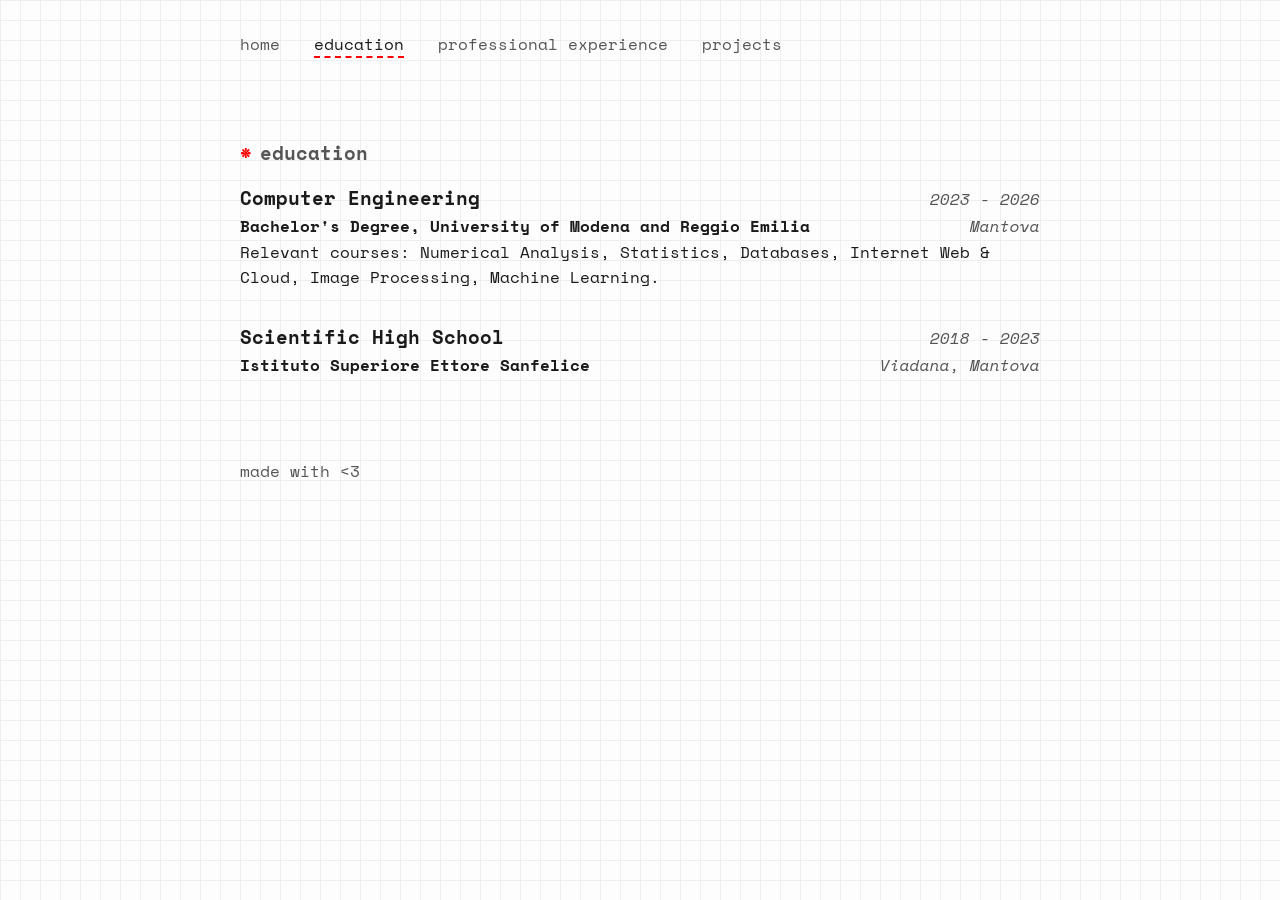
==== education/index.html @ 56694e41 "first version" ====
<!DOCTYPE html>
<html lang="en">
<head>
    <meta charset="UTF-8">
    <meta name="viewport" content="width=device-width, initial-scale=1.0">
    <title>Education - Saajan Saini</title>
    <link rel="stylesheet" href="../style.css">
    <link rel="preconnect" href="https://fonts.googleapis.com">
    <link rel="preconnect" href="https://fonts.gstatic.com" crossorigin>
    <link href="https://fonts.googleapis.com/css2?family=Space+Mono:wght@400;700&display=swap" rel="stylesheet">
</head>
<body class="education-page">
    <div class="container">
        <nav class="navbar">
            <ul>
                <li><a href="/">home</a></li>
                <li><a href="/education">education</a></li>
                <li><a href="/experience">professional experience</a></li>
                <li><a href="/projects">projects</a></li>
            </ul>
        </nav>

        <section id="education">
            <h2>education</h2>
            <div class="education-item">
                <div class="education-header">
                    <h3>Computer Engineering</h3>
                    <span class="date">2023 - 2026</span>
                </div>
                <div class="education-subheader">
                    <p class="institution">Bachelor's Degree, University of Modena and Reggio Emilia</p>
                    <span class="location">Mantova</span>
                </div>
                <p>Relevant courses: Numerical Analysis, Statistics, Databases, Internet Web & Cloud, Image Processing, Machine Learning.</p>
            </div>
            <div class="education-item">
                <div class="education-header">
                    <h3>Scientific High School</h3>
                    <span class="date">2018 - 2023</span>
                </div>
                <div class="education-subheader">
                    <p class="institution">Istituto Superiore Ettore Sanfelice</p>
                    <span class="location">Viadana, Mantova</span>
                </div>
            </div>
        </section>

        <footer>
            <p>made with &lt;3</p>
        </footer>
    </div>
</body>
</html>
---- style.css ----
body {
    background-color: #fdfdfd;
    background-image: linear-gradient(90deg, #eee 1px, transparent 1px), linear-gradient(#eee 1px, transparent 1px);
    background-size: 20px 20px;
    color: #1a1a1a;
    font-family: 'Space Mono', monospace;
    font-size: 16px;
    line-height: 1.6;
    margin: 0;
    padding: 2rem;
}

.container {
    max-width: 800px;
    margin: 0 auto;
}

.navbar {
    margin-bottom: 4rem;
}

.navbar ul {
    list-style: none;
    padding: 0;
    margin: 0;
}

.navbar li {
    display: inline-block;
    margin-right: 1.5rem;
}

.navbar a {
    color: #555;
    text-decoration: none;
    border-bottom: none;
}

.navbar a:hover {
    color: #1a1a1a;
}

/* Active link styles */
.home-page .navbar a[href="/"] {
    color: #1a1a1a;
    border-bottom: 2px dashed red;
}

.education-page .navbar a[href="/education"] {
    color: #1a1a1a;
    border-bottom: 2px dashed red;
}

.experience-page .navbar a[href="/experience"] {
    color: #1a1a1a;
    border-bottom: 2px dashed red;
}

.projects-page .navbar a[href="/projects"] {
    color: #1a1a1a;
    border-bottom: 2px dashed red;
}

header {
    margin-bottom: 5rem;
}

header h1 {
    margin-bottom: 1rem;
}

.header-info {
    display: flex;
    flex-direction: column;
    gap: 0.5rem;
    margin-bottom: 1rem;
}

.info-item {
    display: flex;
    align-items: center;
    gap: 0.5rem;
    color: #555;
}

.info-item svg {
    color: #555;
}

h1, h2 {
    font-weight: 700;
    margin: 0;
}

h1 {
    font-size: 2rem;
}

h2 {
    font-size: 1.2rem;
    margin-bottom: 1rem;
    color: #555;
}

h2::before {
    content: '*';
    color: red;
    margin-right: 0.5rem;
}

p {
    margin: 0;
}

a {
    color: #1a1a1a;
    text-decoration: none;
    border-bottom: 1px solid #1a1a1a;
}

a:hover {
    color: #555;
    border-bottom-color: #555;
}

header p {
    color: #555;
}

section {
    margin: 5rem 0;
}

ul {
    list-style: none;
    padding: 0;
    margin: 0;
}

.education-header, .job-header, .education-subheader, .job-subheader {
    display: flex;
    justify-content: space-between;
    align-items: baseline;
}

.education-item .institution, .work .company {
    font-weight: 700;
}

.location,
.date {
    color: #555;
    font-style: italic;
}

.work .job, .education-item {
    margin-bottom: 2rem;
}

.work .job-header h3, .education-header h3 {
    margin: 0;
}

#projects ul li {
    margin-bottom: 2rem;
}

#projects p {
    color: #555;
}

.all-projects {
    color: #555;
    border-bottom: 1px solid #555;
}

.links li {
    display: inline-block;
    margin-right: 1.5rem;
}

footer {
    margin-top: 4rem;
    color: #555;
}

@media (max-width: 600px) {
    body {
        padding: 1rem;
    }

    .navbar li {
        display: block;
        margin-bottom: 0.5rem;
    }

    .header-info {
        flex-direction: column;
        gap: 0.5rem;
    }

    .education-header, .job-header, .education-subheader, .job-subheader {
        flex-direction: column;
        align-items: flex-start;
    }

    h1 {
        font-size: 1.8rem;
    }

    h2 {
        font-size: 1.1rem;
    }
}
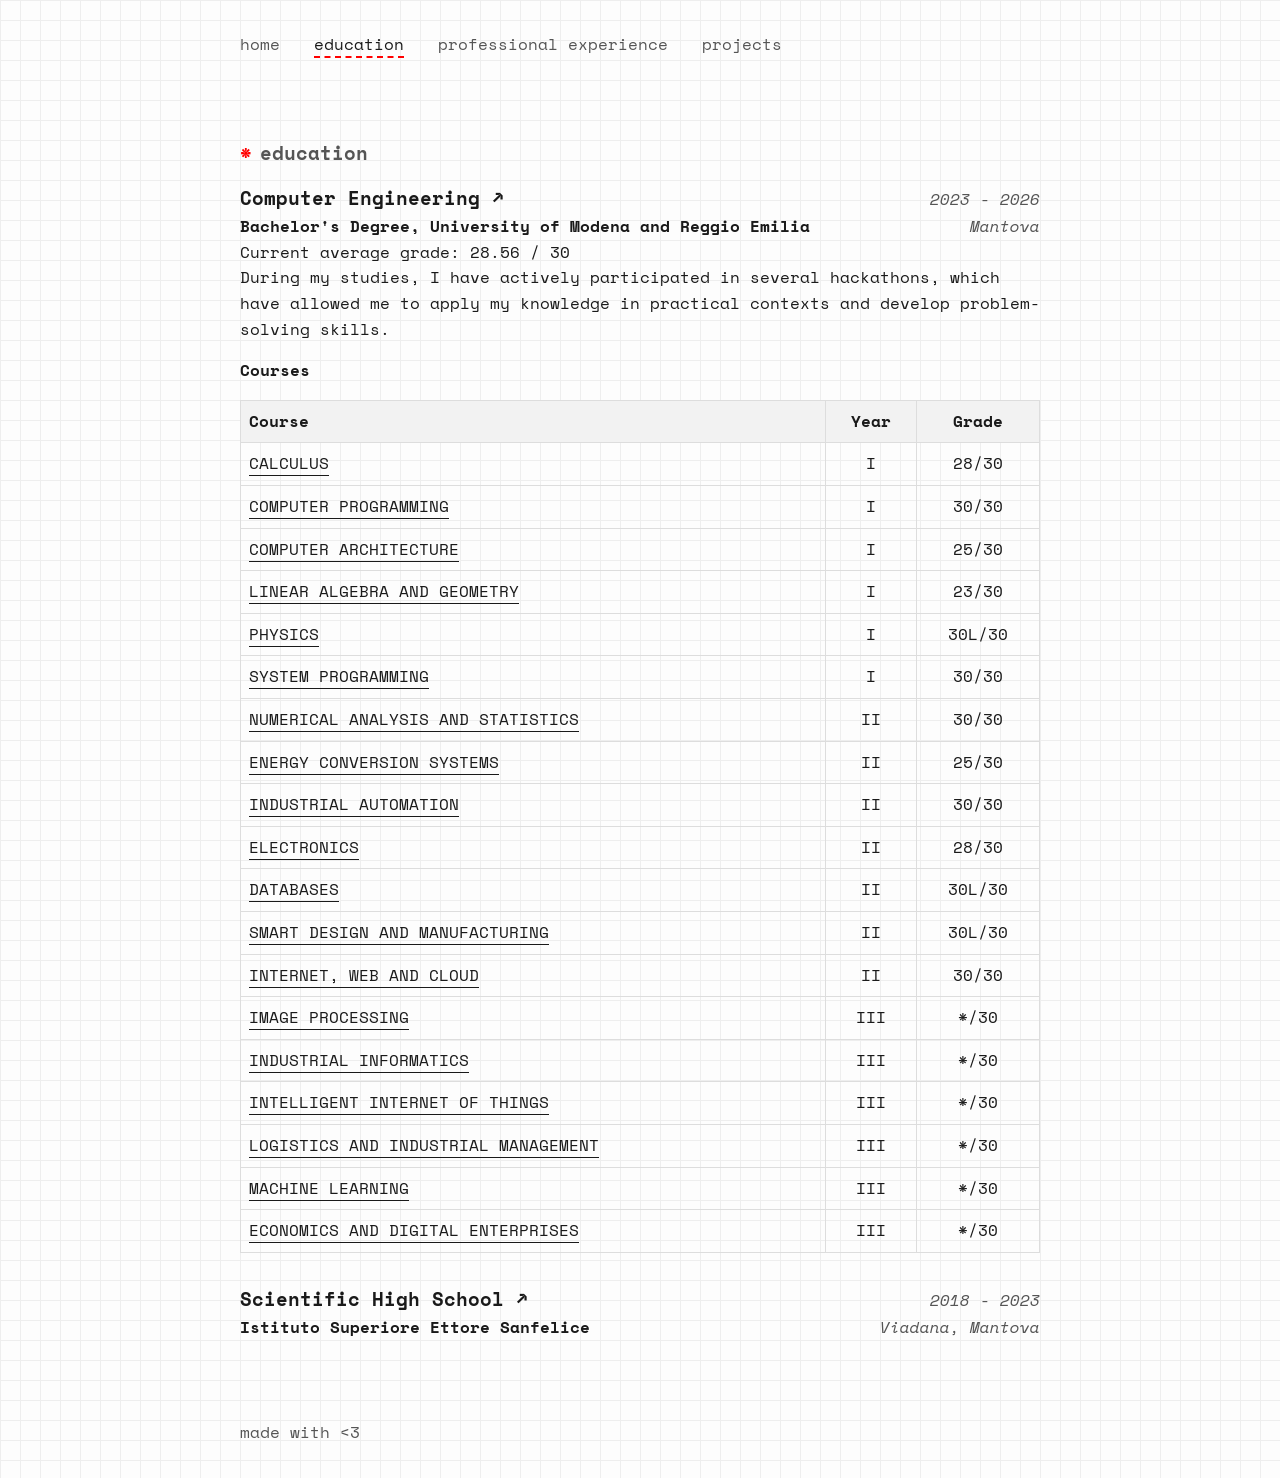
==== commit 28849eb9: "education section update" ====
--- a/education/index.html
+++ b/education/index.html
@@ -24,18 +24,129 @@
             <h2>education</h2>
             <div class="education-item">
                 <div class="education-header">
-                    <h3>Computer Engineering</h3>
+                    <h3><a href="https://inginf.unimn.it" target="_blank">Computer Engineering &#8599;</a></h3>
                     <span class="date">2023 - 2026</span>
                 </div>
                 <div class="education-subheader">
                     <p class="institution">Bachelor's Degree, University of Modena and Reggio Emilia</p>
                     <span class="location">Mantova</span>
                 </div>
-                <p>Relevant courses: Numerical Analysis, Statistics, Databases, Internet Web & Cloud, Image Processing, Machine Learning.</p>
+                <p>Current average grade: 28.56 / 30</p>
+                <p>During my studies, I have actively participated in several hackathons, which have allowed me to apply my knowledge in practical contexts and develop problem-solving skills.</p>
+                
+                <h4>Courses</h4>
+                <table class="course-table">
+                    <thead>
+                        <tr>
+                            <th>Course</th>
+                            <th>Year</th>
+                            <th>Grade</th>
+                        </tr>
+                    </thead>
+                    <tbody>
+                        <tr>
+                            <td><a href="https://unimore.coursecatalogue.cineca.it/insegnamenti/2023/24997/2018/9999/10706?coorte=2023&schemaid=21797">CALCULUS</a></td>
+                            <td>I</td>
+                            <td>28/30</td>
+                        </tr>
+                        <tr>
+                            <td><a href="https://unimore.coursecatalogue.cineca.it/insegnamenti/2023/24998/2018/9999/10706?coorte=2023&schemaid=21797">COMPUTER PROGRAMMING</a></td>
+                            <td>I</td>
+                            <td>30/30</td>
+                        </tr>
+                        <tr>
+                            <td><a href="https://unimore.coursecatalogue.cineca.it/insegnamenti/2023/24999/2018/9999/10706?coorte=2023&schemaid=21797">COMPUTER ARCHITECTURE</a></td>
+                            <td>I</td>
+                            <td>25/30</td>
+                        </tr>
+                        <tr>
+                            <td><a href="https://unimore.coursecatalogue.cineca.it/insegnamenti/2023/25001/2018/9999/10706?coorte=2023&schemaid=21797">LINEAR ALGEBRA AND GEOMETRY</a></td>
+                            <td>I</td>
+                            <td>23/30</td>
+                        </tr>
+                        <tr>
+                            <td><a href="https://unimore.coursecatalogue.cineca.it/insegnamenti/2023/25003/2018/9999/10706?coorte=2023&schemaid=21797">PHYSICS</a></td>
+                            <td>I</td>
+                            <td>30L/30</td>
+                        </tr>
+                        <tr>
+                            <td><a href="https://unimore.coursecatalogue.cineca.it/insegnamenti/2023/26321/2018/9999/10706?coorte=2023&schemaid=21797">SYSTEM PROGRAMMING</a></td>
+                            <td>I</td>
+                            <td>30/30</td>
+                        </tr>
+                        <tr>
+                            <td><a href="https://unimore.coursecatalogue.cineca.it/insegnamenti/2023/25004/2018/9999/10706?coorte=2022&schemaid=20717">NUMERICAL ANALYSIS AND STATISTICS</a></td>
+                            <td>II</td>
+                            <td>30/30</td>
+                        </tr>
+                        <tr>
+                            <td><a href="https://unimore.coursecatalogue.cineca.it/insegnamenti/2023/25009/2018/9999/10706?coorte=2022&schemaid=20717">ENERGY CONVERSION SYSTEMS</a></td>
+                            <td>II</td>
+                            <td>25/30</td>
+                        </tr>
+                        <tr>
+                            <td><a href="https://unimore.coursecatalogue.cineca.it/insegnamenti/2023/25006/2018/9999/10706?coorte=2022&schemaid=20717">INDUSTRIAL AUTOMATION</a></td>
+                            <td>II</td>
+                            <td>30/30</td>
+                        </tr>
+                        <tr>
+                            <td><a href="https://unimore.coursecatalogue.cineca.it/insegnamenti/2023/26323/2018/9999/10706?coorte=2022&schemaid=20717">ELECTRONICS</a></td>
+                            <td>II</td>
+                            <td>28/30</td>
+                        </tr>
+                        <tr>
+                            <td><a href="https://unimore.coursecatalogue.cineca.it/insegnamenti/2023/25007/2018/9999/10706?coorte=2022&schemaid=20717">DATABASES</a></td>
+                            <td>II</td>
+                            <td>30L/30</td>
+                        </tr>
+                        <tr>
+                            <td><a href="https://unimore.coursecatalogue.cineca.it/insegnamenti/2023/26324/2018/9999/10706?coorte=2022&schemaid=20717">SMART DESIGN AND MANUFACTURING</a></td>
+                            <td>II</td>
+                            <td>30L/30</td>
+                        </tr>
+                        <tr>
+                            <td><a href="https://unimore.coursecatalogue.cineca.it/insegnamenti/2023/25010/2018/9999/10706?coorte=2022&schemaid=20717">INTERNET, WEB AND CLOUD</a></td>
+                            <td>II</td>
+                            <td>30/30</td>
+                        </tr>
+                        <tr>
+                            <td><a href="https://unimore.coursecatalogue.cineca.it/insegnamenti/2023/26367/2018/9999/10706?coorte=2021&schemaid=20028">IMAGE PROCESSING</a></td>
+                            <td>III</td>
+                            <td>*/30</td>
+                        </tr>
+                        <tr>
+                            <td><a href="https://unimore.coursecatalogue.cineca.it/insegnamenti/2023/25016/2018/9999/10706?coorte=2021&schemaid=20028">INDUSTRIAL INFORMATICS</a></td>
+                            <td>III</td>
+                            <td>*/30</td>
+                        </tr>
+                        <tr>
+                            <td><a href="https://unimore.coursecatalogue.cineca.it/insegnamenti/2023/25013/2018/9999/10706?coorte=2021&schemaid=20028">INTELLIGENT INTERNET OF THINGS</a></td>
+                            <td>III</td>
+                            <td>*/30</td>
+                        </tr>
+                        <tr>
+                            <td><a href="https://unimore.coursecatalogue.cineca.it/insegnamenti/2023/25012/2018/9999/10706?coorte=2021&schemaid=20028">LOGISTICS AND INDUSTRIAL MANAGEMENT</a></td>
+                            <td>III</td>
+                            <td>*/30</td>
+                        </tr>
+                        <tr>
+                            <td><a href="https://unimore.coursecatalogue.cineca.it/insegnamenti/2023/26366/2018/9999/10706?coorte=2021&schemaid=20028">MACHINE LEARNING</a></td>
+                            <td>III</td>
+                            <td>*/30</td>
+                        </tr>
+                        <tr>
+                            <td><a href="https://unimore.coursecatalogue.cineca.it/insegnamenti/2023/25852/2018/9999/10706?coorte=2021&schemaid=20028">ECONOMICS AND DIGITAL ENTERPRISES</a></td>
+                            <td>III</td>
+                            <td>*/30</td>
+                        </tr>
+                    </tbody>
+                </table>
+
+
             </div>
             <div class="education-item">
                 <div class="education-header">
-                    <h3>Scientific High School</h3>
+                    <h3><a href="https://www.istitutosanfelice.edu.it/percorsi-studio?id=13" target="_blank">Scientific High School &#8599;</a></h3>
                     <span class="date">2018 - 2023</span>
                 </div>
                 <div class="education-subheader">
--- a/style.css
+++ b/style.css
@@ -123,6 +123,16 @@
     border-bottom-color: #555;
 }
 
+.education-header h3 a {
+    color: #1a1a1a;
+    text-decoration: none;
+    border-bottom: none;
+}
+
+.education-header h3 a:hover {
+    color: red;
+}
+
 header p {
     color: #555;
 }
@@ -161,6 +171,45 @@
     margin: 0;
 }
 
+.education-item h4 {
+    margin-top: 1rem;
+    margin-bottom: 0.5rem;
+    font-weight: 700;
+}
+
+.education-item h5 {
+    margin-top: 1rem;
+    margin-bottom: 0.5rem;
+    font-weight: 700;
+}
+
+.education-item ul {
+    list-style: disc;
+    padding-left: 20px;
+}
+
+.course-table {
+    width: 100%;
+    border-collapse: collapse;
+    margin-top: 1rem;
+}
+
+.course-table th, .course-table td {
+    border: 1px solid #ddd;
+    padding: 8px;
+}
+
+.course-table th:nth-child(2), .course-table td:nth-child(2),
+.course-table th:nth-child(3), .course-table td:nth-child(3) {
+    text-align: center;
+}
+
+
+.course-table th {
+    background-color: #f2f2f2;
+    text-align: left;
+}
+
 #projects ul li {
     margin-bottom: 2rem;
 }
